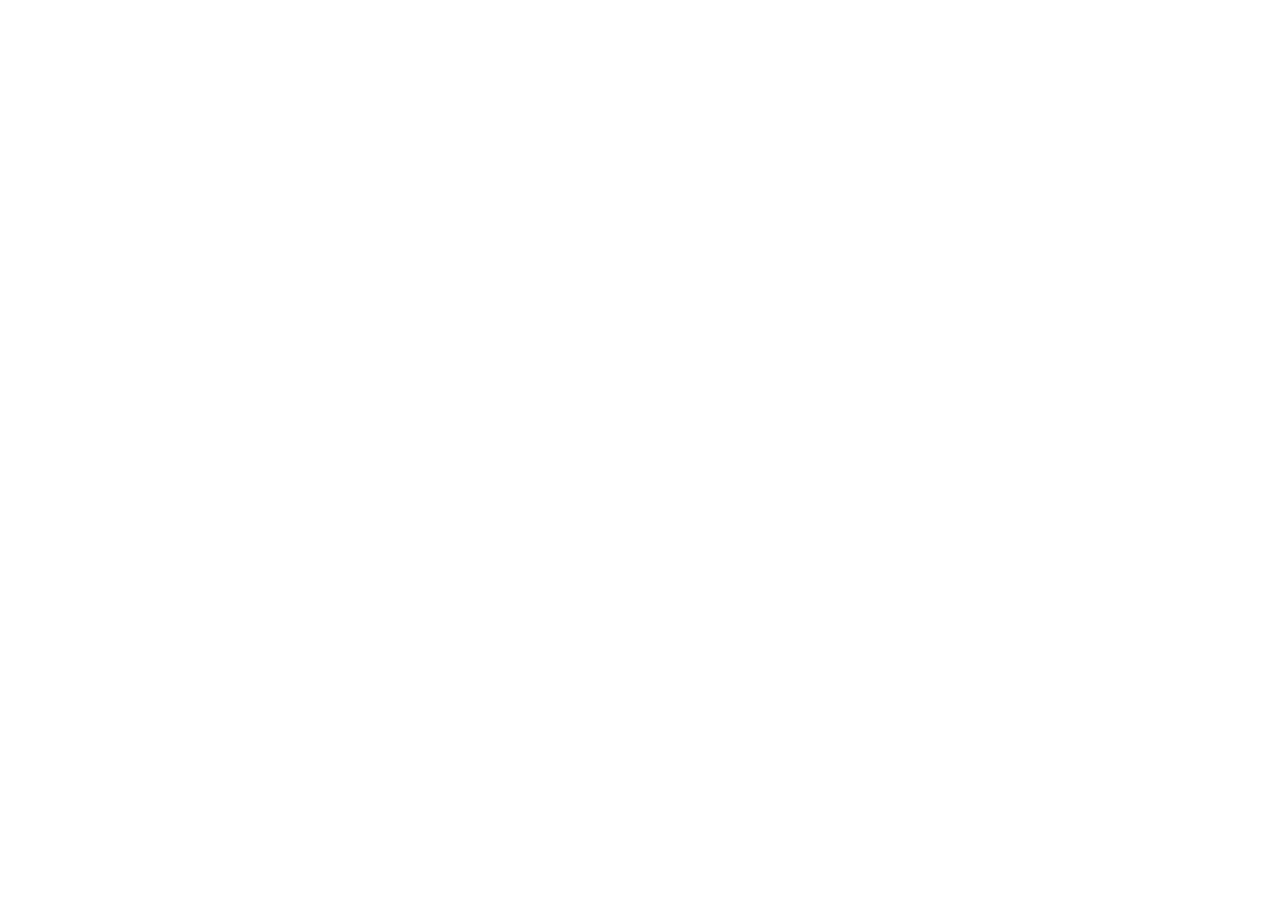
==== Project 3/index.html @ 148eb347 "Initial Commit" ====
<!DOCTYPE html>
<html lang="en">
<head>
  <meta charset="UTF-8">
  <meta name="viewport" content="width=device-width, initial-scale=1.0">
  <title>Project 3 CSS Layout</title>
</head>
<body>

  
</body>
</html>
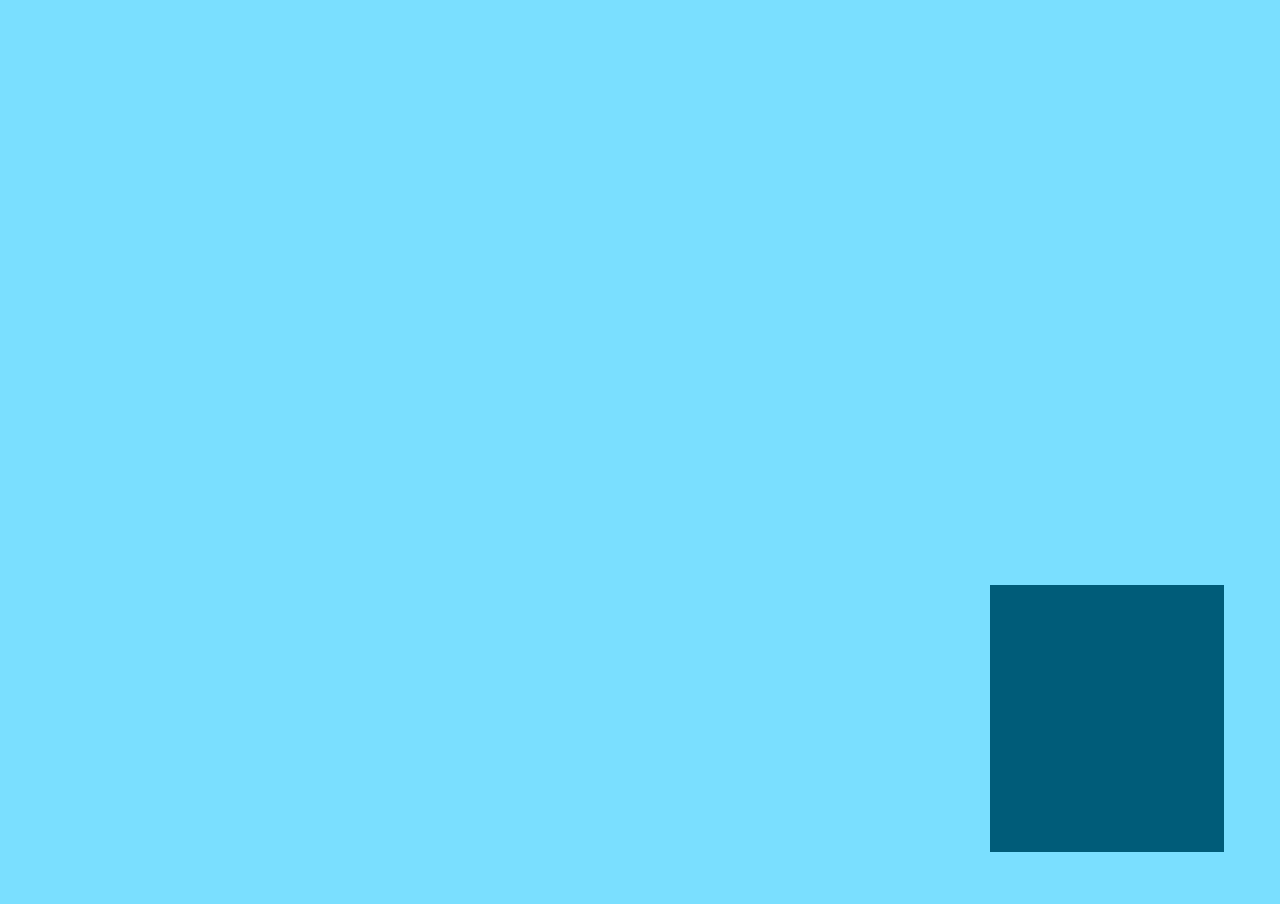
==== commit 99d3802f: "Creating Layout" ====
--- a/Project 3/index.html
+++ b/Project 3/index.html
@@ -1,12 +1,16 @@
-<!DOCTYPE html>
+<!doctype html>
 <html lang="en">
-<head>
-  <meta charset="UTF-8">
-  <meta name="viewport" content="width=device-width, initial-scale=1.0">
-  <title>Project 3 CSS Layout</title>
-</head>
-<body>
-
-  
-</body>
-</html>+  <head>
+    <meta charset="UTF-8"/>
+    <meta name="viewport" content="width=device-width, initial-scale=1.0"/>
+     <link rel="stylesheet" href="style.css">
+    <title>Project 3 CSS Layout</title>
+  </head>
+  <body>
+    <section class="container grid">
+      <div class="box1"></div>
+      <div class="box2"></div>
+      <div class="box3"></div>
+    </section>
+  </body>
+</html>
--- a/Project 3/style.css
+++ b/Project 3/style.css
@@ -0,0 +1,56 @@
+* {
+  margin: 0;
+  padding: 0;
+  box-sizing: border-box;
+}
+
+body {
+  background-color: #7ADFFF;
+}
+
+.container {
+  max-width: 1200px;
+  min-height: 800px;
+  margin: 52px auto;
+  padding: 0 16px;
+}
+
+
+.grid {
+ display: grid;
+ grid-template-areas: "box1 box2 box3"
+}
+
+
+.box1 {
+  grid-area: rahul;
+  background: #4F8EEC;
+  /* width: 895px; */
+  /* height: 378px; */
+}
+
+.box2 {
+  grid-area: chaman;
+  background: #0A1E3C;
+  /* width: 895px; */
+  /* height: 548px; */
+}
+
+.box3 {
+  grid-area: ankit;
+  background: #005C79;
+}
+
+
+
+@media screen and (width > 1200px) {
+}
+
+@media screen and (width < 1200px) and (width> 450px) {
+  
+}
+
+
+@media screen and (width < 410px) {
+  
+}
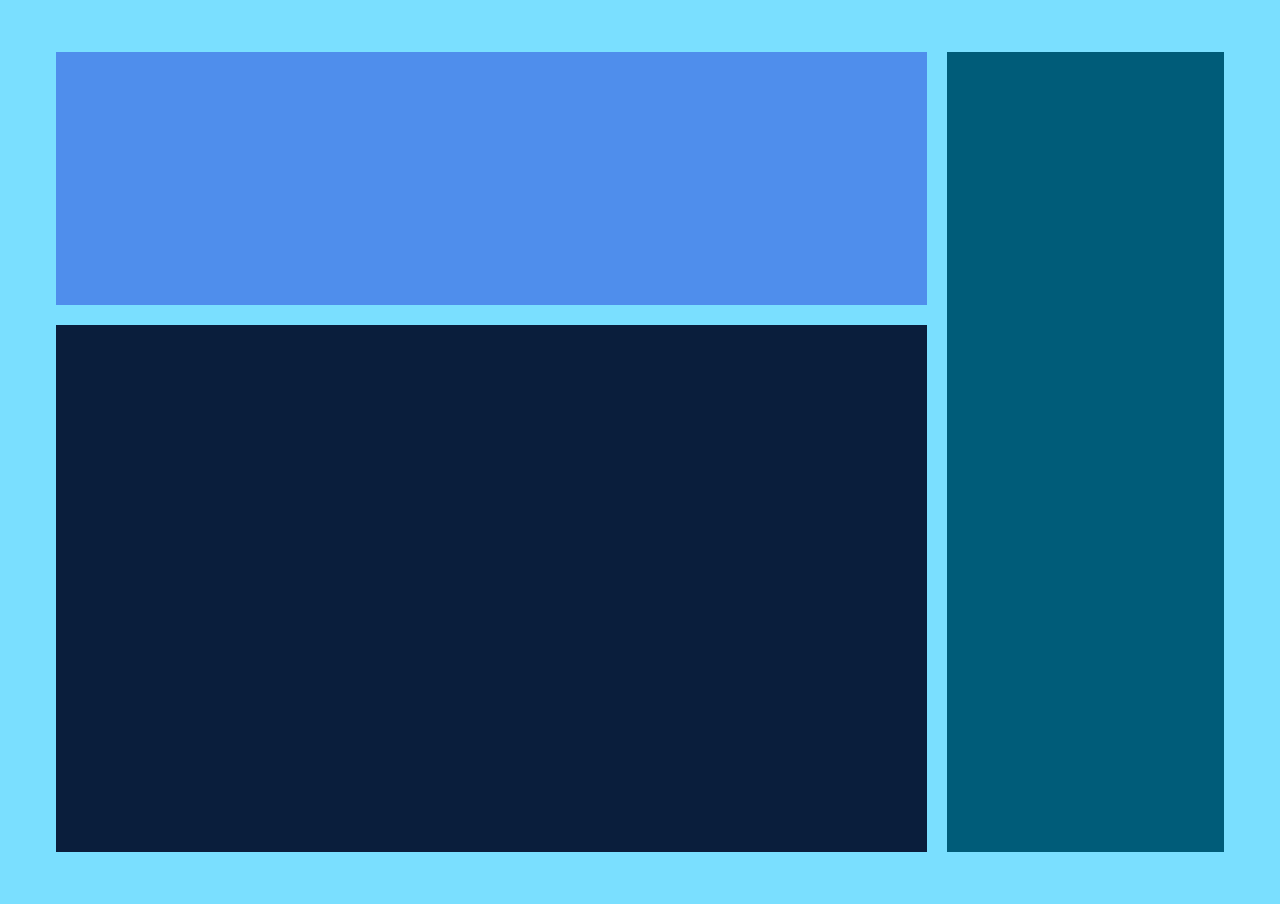
==== commit 00f81682: "Completed Project 3" ====
--- a/Project 3/index.html
+++ b/Project 3/index.html
@@ -1,10 +1,10 @@
 <!doctype html>
 <html lang="en">
   <head>
-    <meta charset="UTF-8"/>
-    <meta name="viewport" content="width=device-width, initial-scale=1.0"/>
-     <link rel="stylesheet" href="style.css">
-    <title>Project 3 CSS Layout</title>
+    <meta charset="UTF-8" />
+    <meta name="viewport" content="width=device-width, initial-scale=1.0" />
+    <link rel="stylesheet" href="style.css" />
+    <title>Project 3 Grid Area</title>
   </head>
   <body>
     <section class="container grid">
--- a/Project 3/style.css
+++ b/Project 3/style.css
@@ -18,26 +18,30 @@
 
 .grid {
  display: grid;
- grid-template-areas: "box1 box2 box3"
+ grid-template-areas: 
+ "box1 box1 box1 box3" 
+ "box2 box2 box2 box3"
+ "box2 box2 box2 box3";
+  gap: 20px;
 }
 
 
 .box1 {
-  grid-area: rahul;
+  grid-area: box1;
   background: #4F8EEC;
   /* width: 895px; */
   /* height: 378px; */
 }
 
 .box2 {
-  grid-area: chaman;
+  grid-area: box2;
   background: #0A1E3C;
   /* width: 895px; */
   /* height: 548px; */
 }
 
 .box3 {
-  grid-area: ankit;
+  grid-area: box3;
   background: #005C79;
 }
 
@@ -47,10 +51,34 @@
 }
 
 @media screen and (width < 1200px) and (width> 450px) {
-  
+  .grid {
+    gap: 16px;
+    grid-template-areas: 
+    "box1 box1 box3"
+    "box2 box2  box3"
+    "box2 box2 box3"
+    "box2 box2 box3"
+    "box2 box2 box3"
+   
+  }
 }
 
 
 @media screen and (width < 410px) {
-  
+  .container {
+    margin: 24px auto;
+  }
+  .grid {
+    gap: 16px;
+    grid-template-areas:
+     "box1"
+     "box1" 
+     "box2"
+     "box2"
+     "box2"
+     "box2"
+     "box3"
+     "box3"
+     "box3";
+  }
 }
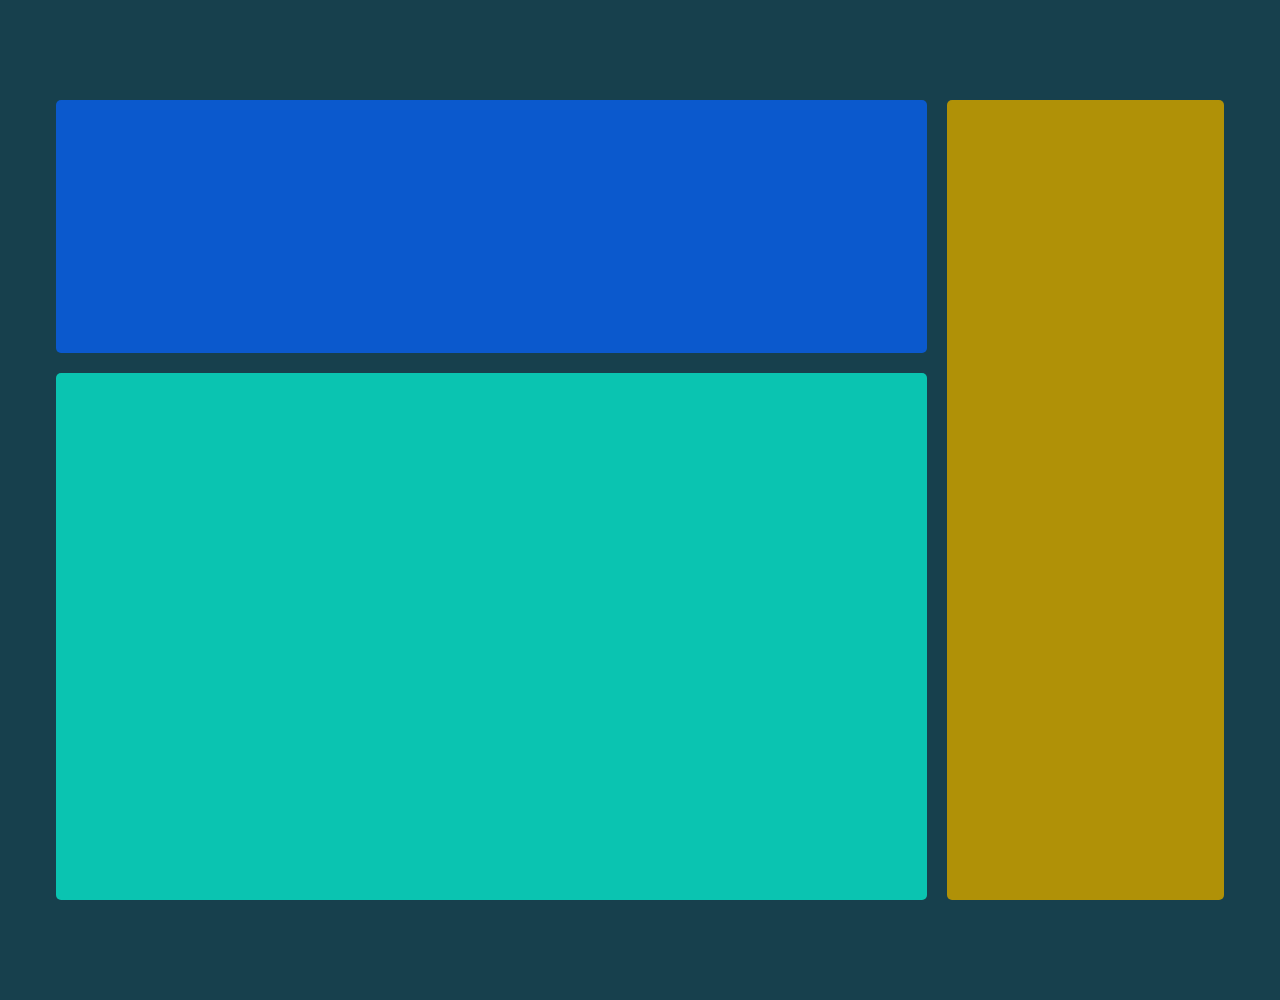
==== commit 80aba2cc: "Completed And Added Media" ====
--- a/Project 3/index.html
+++ b/Project 3/index.html
@@ -8,9 +8,9 @@
   </head>
   <body>
     <section class="container grid">
-      <div class="box1"></div>
-      <div class="box2"></div>
-      <div class="box3"></div>
+      <div class="box1 box"></div>
+      <div class="box2 box"></div>
+      <div class="box3 box" ></div>
     </section>
   </body>
 </html>
--- a/Project 3/style.css
+++ b/Project 3/style.css
@@ -5,13 +5,13 @@
 }
 
 body {
-  background-color: #7ADFFF;
+  background-color: #17404d;
 }
 
 .container {
   max-width: 1200px;
   min-height: 800px;
-  margin: 52px auto;
+  margin: 100px auto;
   padding: 0 16px;
 }
 
@@ -26,29 +26,31 @@
 }
 
 
+.box {
+  border-radius: 5px;
+  cursor: pointer;
+}
+
 .box1 {
   grid-area: box1;
-  background: #4F8EEC;
+  background: #0b59cd;
   /* width: 895px; */
   /* height: 378px; */
 }
 
 .box2 {
   grid-area: box2;
-  background: #0A1E3C;
+  background: #0ac4b1;
   /* width: 895px; */
   /* height: 548px; */
 }
 
 .box3 {
   grid-area: box3;
-  background: #005C79;
+  background: #b09107;
 }
 
 
-
-@media screen and (width > 1200px) {
-}
 
 @media screen and (width < 1200px) and (width> 450px) {
   .grid {
